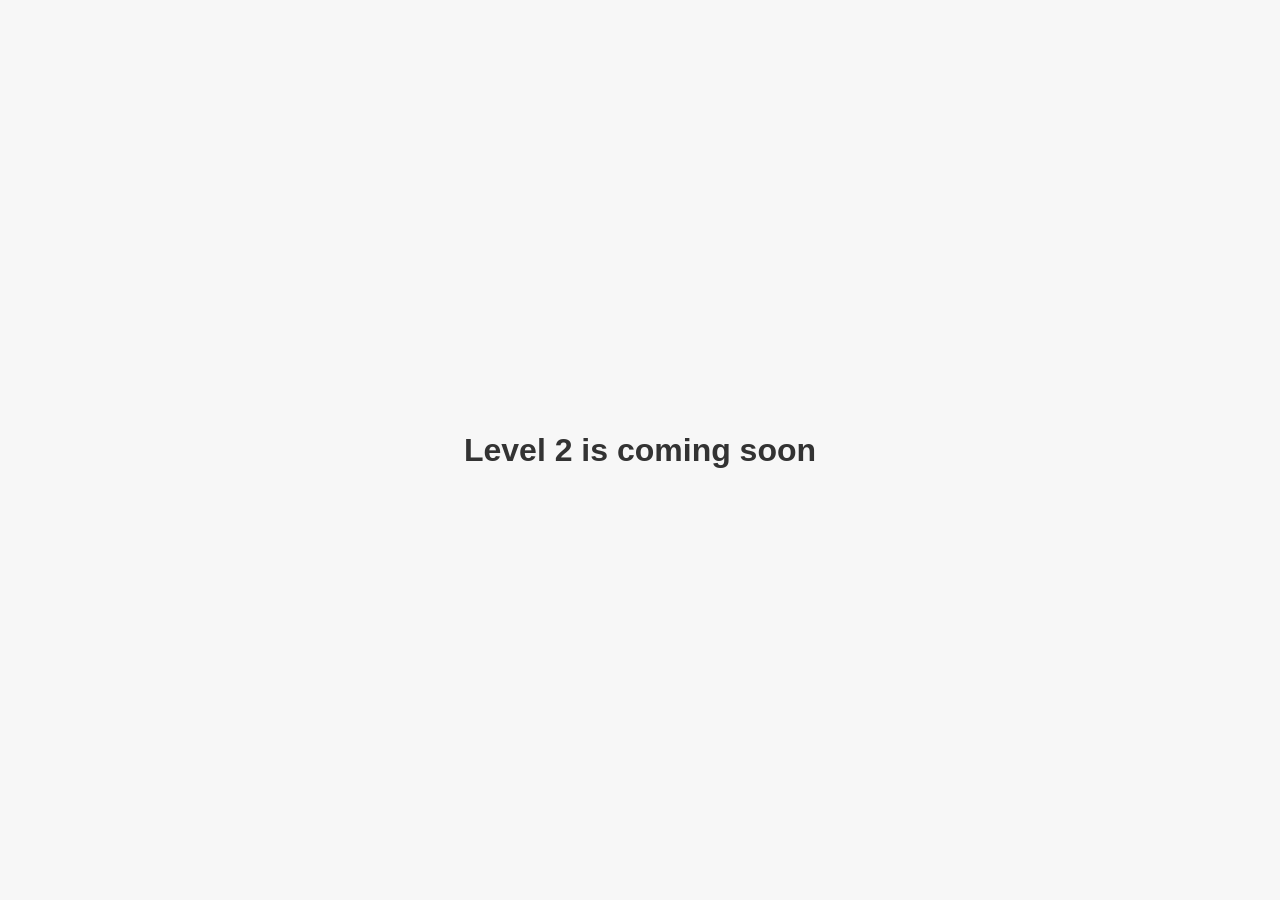
==== level2.html @ 51ee0079 "level2 placeholder" ====
<!DOCTYPE html>
<html lang="en">
<head>
  <meta charset="UTF-8">
  <meta name="viewport" content="width=device-width, initial-scale=1.0">
  <title>Level 2</title>
  <style>
    body {
      margin: 0;
      min-height: 100vh;
      display: grid;
      place-items: center;
      font-family: Arial, sans-serif;
      background: #f7f7f7;
    }
    h1 {
      font-size: 2rem;
      color: #333;
    }
  </style>
</head>
<body>
  <h1>Level 2 is coming soon</h1>
</body>
</html>
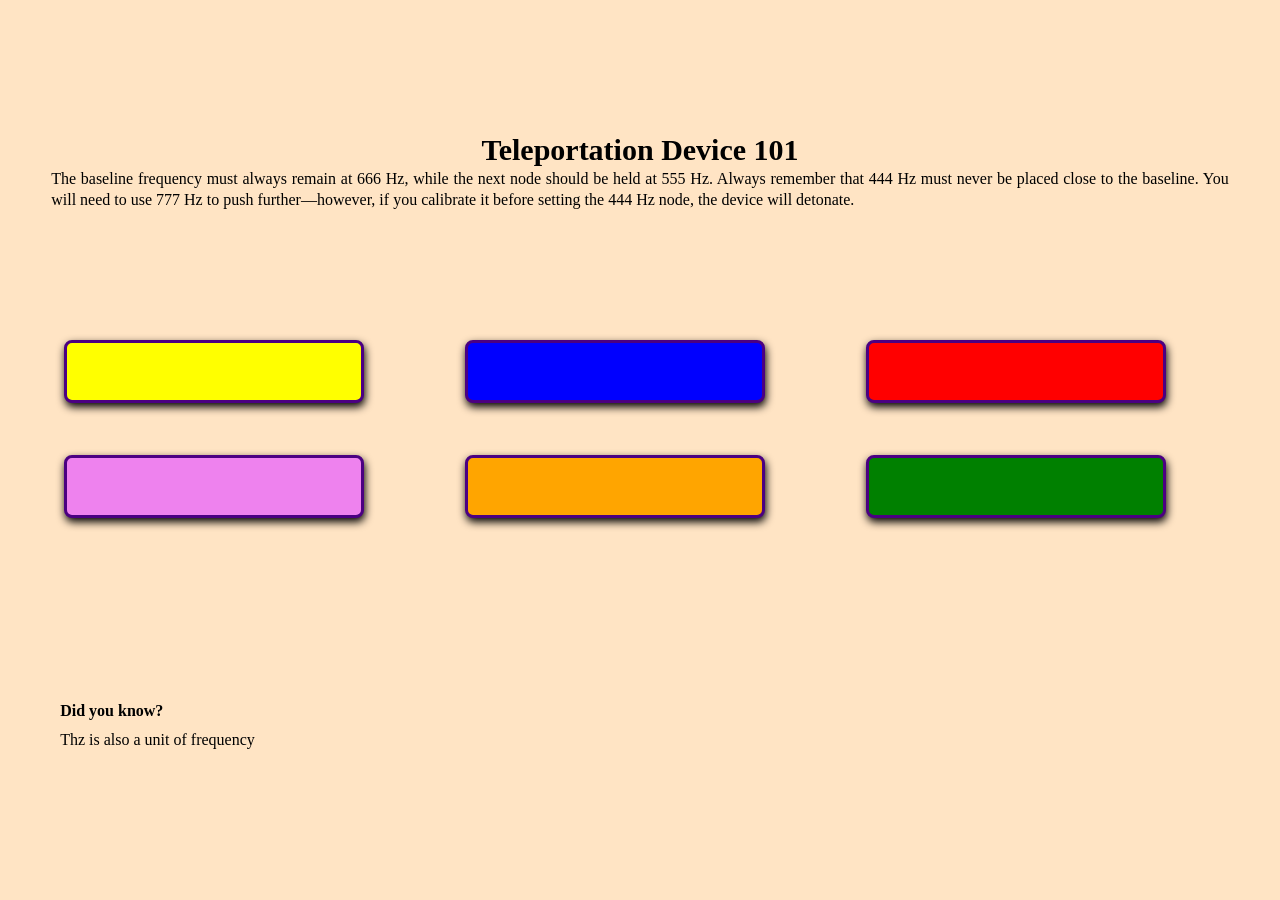
==== commit d7c5fbe9: "added level 2" ====
--- a/level2.html
+++ b/level2.html
@@ -4,22 +4,29 @@
   <meta charset="UTF-8">
   <meta name="viewport" content="width=device-width, initial-scale=1.0">
   <title>Level 2</title>
-  <style>
-    body {
-      margin: 0;
-      min-height: 100vh;
-      display: grid;
-      place-items: center;
-      font-family: Arial, sans-serif;
-      background: #f7f7f7;
-    }
-    h1 {
-      font-size: 2rem;
-      color: #333;
-    }
-  </style>
+  <link rel="stylesheet" href="styletwo.css">
+  <script src="scripttwo.js" defer></script>
 </head>
 <body>
-  <h1>Level 2 is coming soon</h1>
+  <div class="main">
+    <div class="text-container">
+  <div class="hints-container">
+    <h3>Teleportation Device 101</h3>
+    <p>The baseline frequency must always remain at 666 Hz, while the next node should be held at 555 Hz. Always remember that 444 Hz must never be placed close to the baseline. You will need to use 777 Hz to push further—however, if you calibrate it before setting the 444 Hz node, the device will detonate.  </p>
+  </div>
+  
+  </div>
+  <div class="btn-container">
+    <button id="btn-yellow"></button>
+    <button id="btn-blue"></button>
+    <button id="btn-red"></button>
+    <button id="btn-violet"></button>
+    <button id="btn-orange"></button>
+    <button id="btn-green"></button>
+  </div><div class="funfact-container">
+  <h4>Did you know?</h4>
+  <p>Thz is also a unit of frequency</p>
+  </div>
+  </div>
 </body>
 </html>
--- a/styletwo.css
+++ b/styletwo.css
@@ -0,0 +1,101 @@
+*{
+  box-sizing: border-box;
+  margin: 0;
+  line-height: 1.3;
+  font-family: cursive , fantasy;
+}
+body{
+  background-color: bisque;
+  min-height: 99vh;
+  min-width: 99vw;
+}
+.main{
+  min-height: 100vh;
+  min-width: 100vw;
+  display: flex;
+  flex-direction: column;
+  align-items: center;
+  justify-content: space-evenly;
+  
+}
+.text-container {
+  display: flex;
+  margin-top: 10px;
+  margin-bottom: 10px;
+  margin-left: 4vw;
+  margin-right: 4vw;
+}
+
+h3{
+  font-size: 30px;
+  text-align: center;
+}
+.text-container p{
+  margin-top: auto;
+  margin-bottom: auto;
+  text-align: justify;
+}
+.btn-container{
+  left: auto;
+  right: auto;
+  width: 90%;
+  display: grid;
+  grid-template-columns: repeat(3,1fr);
+  gap: 4vw;
+}
+button{
+  border-radius: 8px;
+  box-shadow: 1px 4px 8px black;
+  width: 27vw;
+  height: 7vh;
+  max-width: 300px;
+  max-height: 30pc;
+  cursor: pointer;
+  transition: ease 0.2s;
+  
+}
+.funfact-container{
+  align-self: flex-start;
+  display: block;
+  width: 80%;
+  margin-left: 4vw;
+  margin-top: 6vh;
+  margin-bottom: 20px;
+  
+}
+.funfact-container *{
+  margin: 1vh;
+}
+button:hover{
+  transform: translateY(2px) scale(0.95);
+}
+#btn-orange{
+  background-color: orange;
+  border: 3px solid indigo;
+}
+#btn-red{
+  background-color: red;
+  border: 3px solid indigo;
+}
+#btn-blue{
+  background-color: blue;
+  border: 3px solid indigo;
+}
+#btn-green{
+  background-color: green;
+  border: 3px solid indigo;
+}
+#btn-yellow{
+  background-color: yellow;
+  border: 3px solid indigo;
+}
+#btn-violet{
+  background-color: violet;
+  border: 3px solid indigo;
+}
+.pressed{
+  transform: translateY(2px) scale(0.95);
+  border:2px solid black !important;
+  background-color: grey !important;
+
+}
